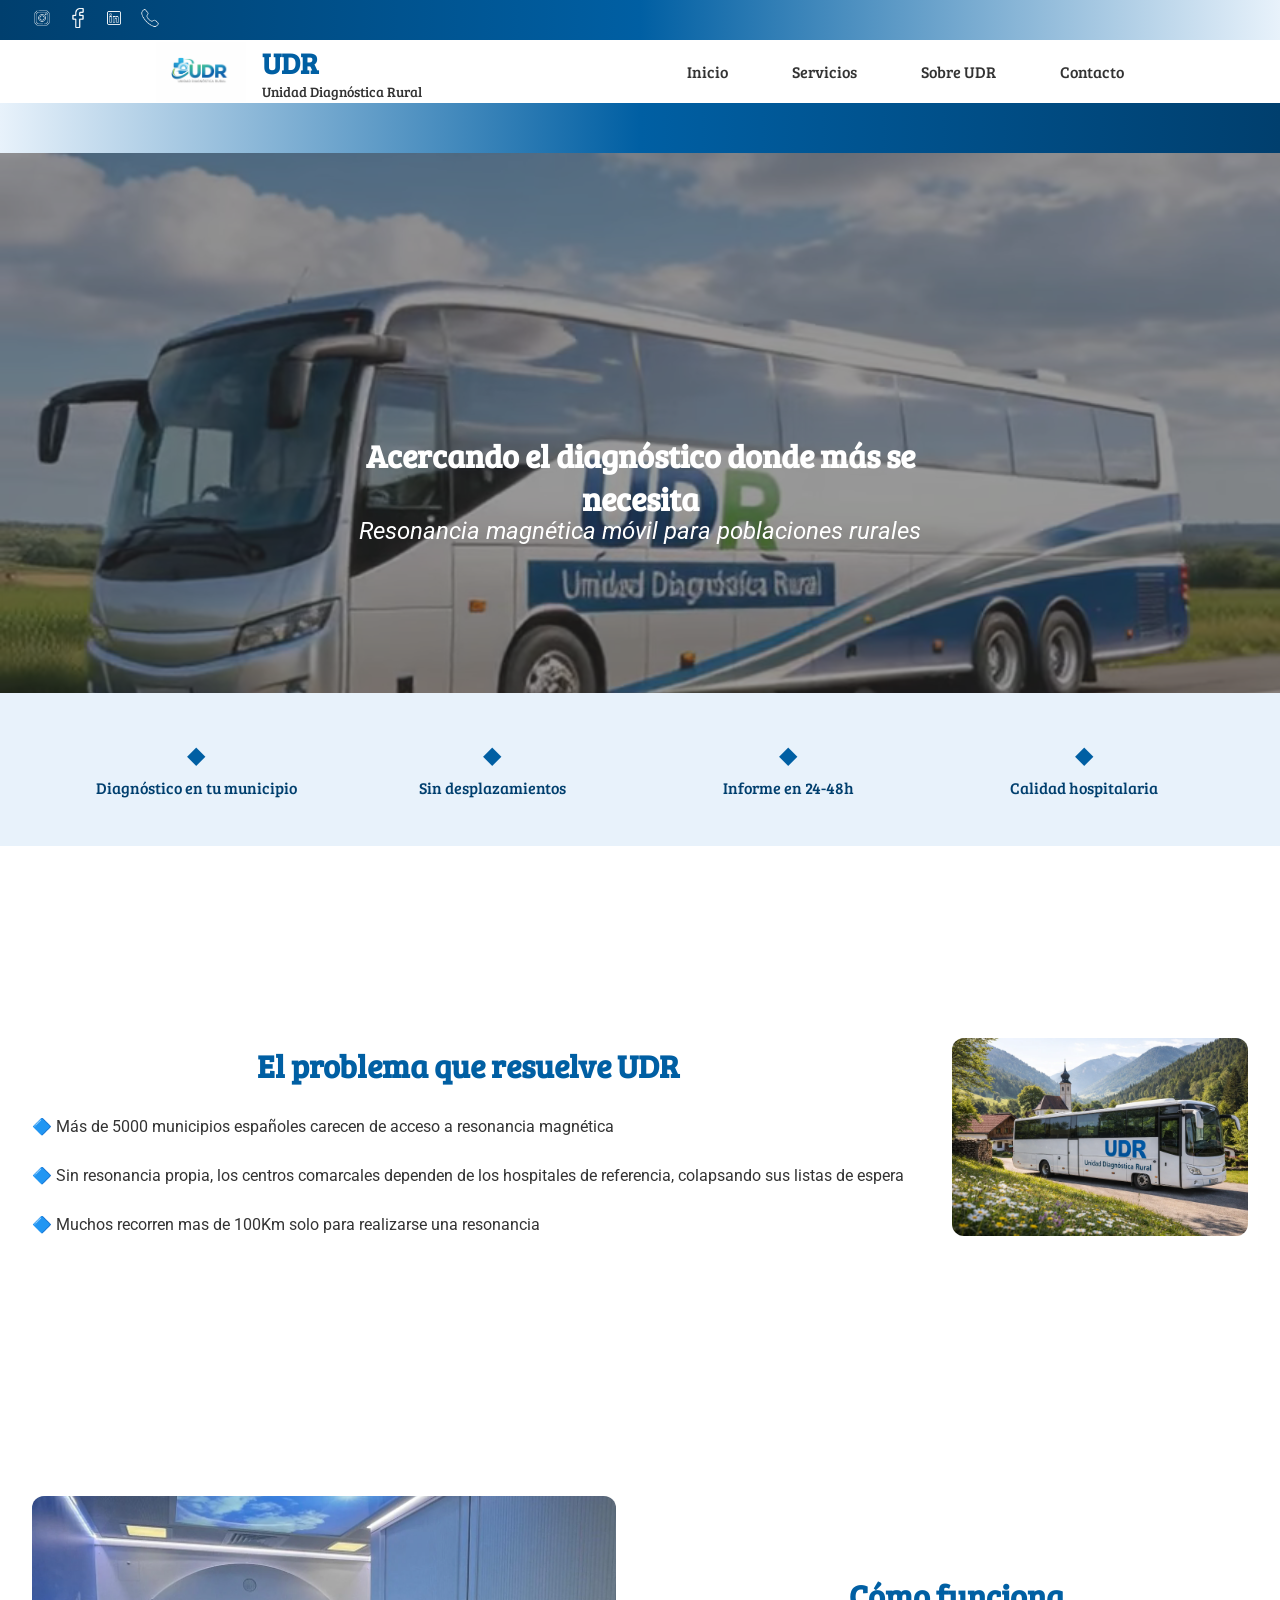
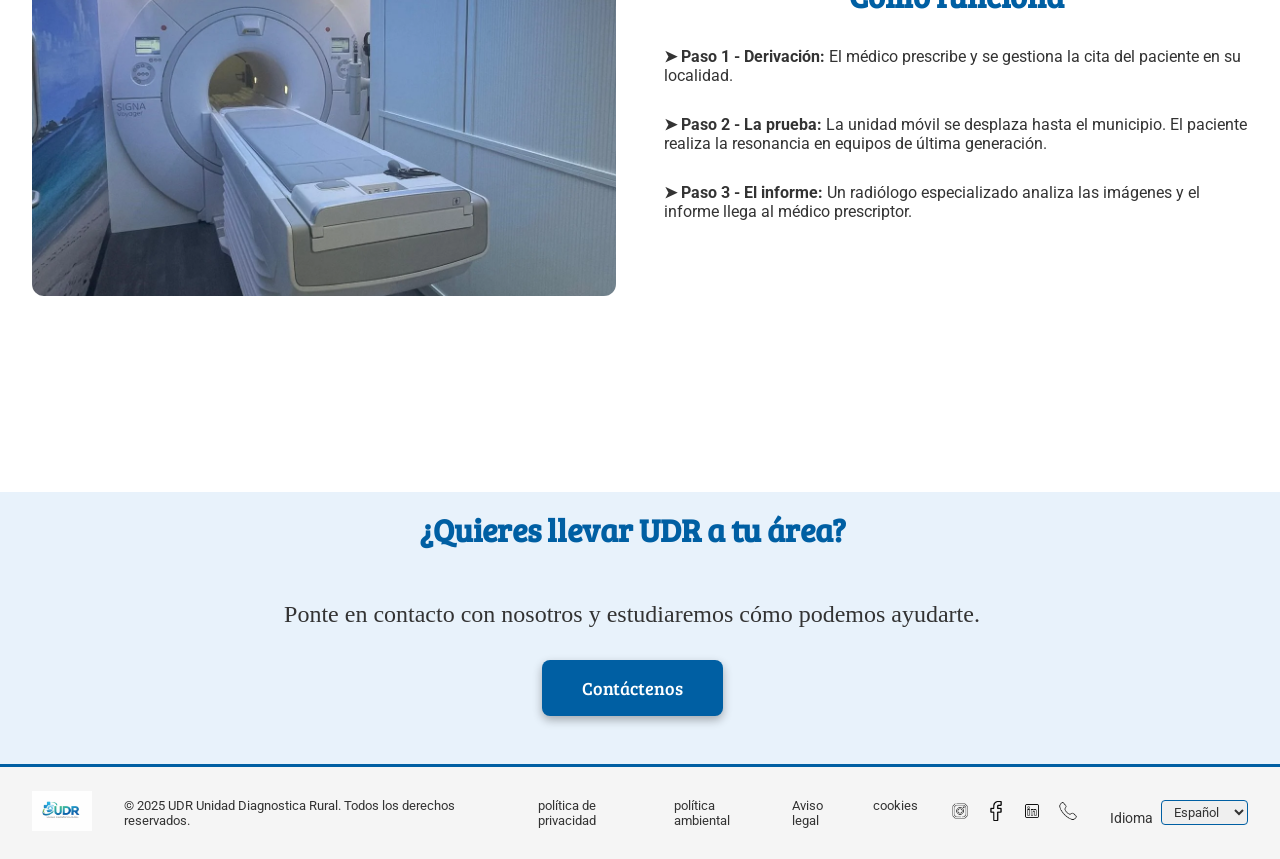
==== Lenguaje de marcas/index.html @ 06e1ffec "Reorganizada la web dentro de la carpeta lenguajes_marcas Muevo los archivos HTML, CSS y las carpeta" ====
<!DOCTYPE html>
<html lang="es">

<head>
    <meta charset="UTF-8">
    <meta name="viewport" content="width=device-width, initial-scale=1.0">
    <title>UDR - Unidad Diagnóstica Rural</title>
    <meta name="description"
        content="Unidad diagnóstica rural: Servicio móvil de resonancias magnéticas para núcleos rurales, ofreciendo diagnósticos rápidos y seguros cerca de casa.">
    <link rel="icon" href="Imágenes/Logo.webp" type="image/webp">
    <link rel="stylesheet" href="style.css">
    <link href="https://fonts.googleapis.com/css2?family=Bree+Serif&family=Poppins&display=swap" rel="stylesheet">
    <link href="https://fonts.googleapis.com/css2?family=Bree+Serif&family=Poppins&family=Roboto&display=swap"
        rel="stylesheet">
</head>

<body>
    <header>
        <div class="header-top">
            <a href="#"><img src="Imágenes/instagram.webp" alt="Instagram"></a>
            <a href="#"> <img src="Imágenes/facebook.webp" alt="facebook"></a>
            <a href="#"><img src="Imágenes/social.webp" alt="Linkedln"></a>
            <a href="Contacto.html"> <img src="Imágenes/telephone.webp" alt="Contacto"></a>

        </div>
        <div class="header-medio">
            <div class="header-logo">
                <img src="Imágenes/Logo.webp" alt="UDR Logo">
                <div class="brand-text">
                    <h1>UDR</h1>
                    <span>Unidad Diagnóstica Rural</span>
                </div>
            </div>


            <nav>
                <ul>
                    <li><a href="index.html">Inicio</a></li>
                    <li><a href="Servicios.html">Servicios</a></li>
                    <li><a href="SobreUDR.html">Sobre UDR</a></li>
                    <li><a href="Contacto.html">Contacto</a></li>
                </ul>
            </nav>
        </div>
    </header>
    <main>
    <section class="hero">
        <video autoplay muted loop playsinline>
            <source src="Videos/Video-principal.webm" type="video/webm">
        </video>
        <div class="hero-descripcion">
            <h2>Acercando el diagnóstico donde más se necesita</h2>
            <p>Resonancia magnética móvil para poblaciones rurales</p>
        </div>
    </section>
    <section class="ventajas">
    <div class="ventaja">
        <p>Diagnóstico en tu municipio</p>
    </div>
    <div class="ventaja">
        <p>Sin desplazamientos</p>
    </div>
    <div class="ventaja">
        <p>Informe en 24-48h</p>
    </div>
    <div class="ventaja">
        <p>Calidad hospitalaria</p>
    </div>
</section>
    <section class="problema">
        <div class="secciones">
            <div class="secciones-texto">
                 <h3>El problema que resuelve UDR</h3>
            
            
            <div class="dato">
                <p>🔷 Más de 5000 municipios españoles carecen de acceso a resonancia magnética</p>
            </div>
            <div class="dato">
                <p>🔷 Sin resonancia propia, los centros comarcales dependen de los hospitales de referencia, colapsando
                    sus listas de espera</p>
            </div>
            <div class="dato">
                <p>🔷 Muchos recorren mas de 100Km solo para realizarse una resonancia</p>
            </div>
            </div>
            <div class="secciones-imagen">
                <img src="Imágenes/Bus-rural.webp" alt="Autobús de resonancia magnética en entorno rural">
            </div>
            
        </div>
    </section>
    <section class="funcionamiento">

        <div class="funciones">
            <div class="funciones-imagen">
                <img src="Imágenes/RM-bus.webp" alt="Máquina de Resonancia magnética">
            </div>
            <div class="funciones-texto">
                <h3>Cómo funciona</h3>

            <div class="funcion">

                <p><strong>➤ Paso 1 - Derivación:</strong> El médico prescribe y se gestiona la cita del paciente en su
                    localidad.</p>
            </div>
            <div class="funcion">
                <p><strong> ➤ Paso 2 - La prueba:</strong> La unidad móvil se desplaza hasta el municipio. El paciente
                    realiza la resonancia en equipos de última generación.</p>
            </div>
            <div class="funcion">
                <p><strong>➤ Paso 3 - El informe:</strong> Un radiólogo especializado analiza las imágenes y el informe
                    llega al médico prescriptor.</p>
            </div>
            </div>
        </div>
    </section>
    <section class="contacta">
        <h3>¿Quieres llevar UDR a tu área?</h3>
        <p>Ponte en contacto con nosotros y estudiaremos cómo podemos ayudarte.</p>
        <a href="contacto.html" class="boton">Contáctenos</a>

    </section>
</main>

<footer>
    <nav class="footer-nav">
        <div class="footer-logo">
            <img src="Imágenes/Logo.webp" alt="Logo">
        </div>
        <p class="copyright">© 2025 UDR Unidad Diagnostica Rural. Todos los derechos reservados.</p>
        <ul class="politicas">
            <li>política de privacidad</li>
            <li>política ambiental</li>
            <li>Aviso legal</li>
            <li>cookies</li>
        </ul>
        <div class="footer-contacto">
            <ul>
                <li> <a href="#" onclick="return false"><img src="Imágenes/instagram.webp" alt="Instagram"></a></li>
                <li> <a href="#" onclick="return false"> <img src="Imágenes/facebook.webp" alt="facebook"></a></li>
                <li> <a href="#" onclick="return false"><img src="Imágenes/social.webp" alt="Linkedln"></a></li>
                <li> <a href="Contacto.html"> <img src="Imágenes/telephone.webp" alt="Contacto"></a></li>
            </ul>
        </div>
        <div class="seleccion-idioma">
            <label for="idioma">Idioma</label>
            <select name="idioma" id="idioma">
                <option value="es">Español</option>
                <option value="en">Inglés</option>
                <option value="fr">Français</option>
            </select>
        </div>
    </nav>
</footer>
</body>

</html>
---- Lenguaje de marcas/style.css ----
* {
    margin: 0;
    padding: 0;
    box-sizing: border-box;
}

html,
body {
    overflow-x: hidden;
}

:root {
    --background-color: white;
    --background-color2: #e8f2fb;
    --blanco: #ffffff;
    --azul-principal: #005fa3;
    --azul-oscuro: #003f6e;
    --azul-claro: #e8f2fb;
    --gris-texto: #333333;
    --gris-claro: #f5f5f5;
    --font-family: Bree Serif;
    --font-family1: Roboto;
}

/* Header */
/*Inicio*/
header {
    position: sticky;
    top: 0;
    z-index: 100;
}

header::after {
    content: '';
    display: block;
    height: 50px;
    background: linear-gradient(to right, var(--azul-claro), var(--azul-principal), var(--azul-oscuro));

}

.header-top {
    background: linear-gradient(to right, var(--azul-oscuro), var(--azul-principal), var(--azul-claro));
    display: flex;
    gap: 1rem;
    padding: 0.5rem 2rem;
    align-items: center;
}

.header-top img {
    width: 20px;
    height: 20px;
    filter: brightness(0) invert(1);
}

.header-medio {
    background-color: var(--blanco);
    display: flex;
    align-items: center;
    justify-content: space-around;
    padding: 0.1rem 1.5rem;
}

.header-logo {
    display: flex;
    align-items: center;
    gap: 1rem;
}

.header-logo img {
    height: 60px;
    width: auto;
}

.brand-text h1 {
    margin: 0;
    font-size: 1.8rem;
    color: var(--azul-principal);
    font-family: var(--font-family);
}

.brand-text span {
    font-size: 0.85rem;
    color: var(--gris-texto);
    font-family: var(--font-family);
}

/*end header*/

/* Nav*/
nav ul {
    list-style: none;
    display: flex;
    gap: 4rem;
    margin: 0;
    padding: 0;
}

nav ul li a {
    text-decoration: none;
    color: var(--gris-texto);
    font-size: 1rem;
    font-family: Bree Serif;
}

nav ul li a:hover {
    color: var(--azul-principal);

}

/*end nav */
/*Hero*/
.hero {
    width: 100%;
    height: 60vh;
    position: relative;
    overflow: hidden;
}

.hero video {
    position: absolute;
    top: 50%;
    left: 50%;
    transform: translate(-50%, -50%);
    min-height: 100%;
    min-width: 100%;
    object-fit: cover;
    z-index: 0;
}

.hero::after {
    content: '';
    position: absolute;
    inset: 0;
    background: rgba(50, 50, 50, 0.5);
    z-index: 1;
}

.hero-descripcion h2 {
    position: absolute;
    top: 60%;
    left: 50%;
    transform: translate(-50%, -50%);
    text-align: center;
    color: var(--blanco);
    z-index: 2;
    font-size: 2rem;
    font-family: var(--font-family);

}

.hero-descripcion p {
    position: absolute;
    top: 70%;
    left: 50%;
    transform: translate(-50%, -50%);
    text-align: center;
    color: var(--blanco);
    z-index: 2;
    font-size: 1.5rem;
    font-family: var(--font-family1);
    font-style: italic;

}

/* Ventajas */
.ventajas {
    display: flex;
    justify-content: space-around;
    align-items: center;
    background-color: var(--azul-claro);
    padding: 2rem 4rem;
    gap: 2rem;
}

.ventaja {
    text-align: center;
    flex: 1;
    position: relative;
    padding: 1rem;
}

.ventaja::before {
    content: '◆';
    display: block;
    color: var(--azul-principal);
    font-size: 1.5rem;
    margin-bottom: 0.5rem;
}

.ventaja p {
    font-family: var(--font-family);
    color: var(--azul-oscuro);
    font-size: 1rem;
}

/*primera sección*/
.problema {
    margin-top: 10%;

}

.secciones h3 {
    text-align: center;
    font-family: var(--font-family);
    color: var(--azul-principal);
    font-size: 2rem;
}

.dato {
    font-family: var(--font-family1);
    color: var(--gris-texto);
    margin-top: 30px;

}

.secciones {

    display: flex;
    align-items: center;
    gap: 3rem;
    padding: 4rem 2rem;

}

.secciones-imagen img {
    width: 100%;
    border-radius: 12px;
    max-height: 400px;
    object-fit: cover;
}

.secciones-imagen {
    flex: 1;
}

.seccion-texto {
    flex: 1;
}

/*Segunda sección*/

.funcionamiento {
    margin-top: 10%;


}

.funcionamiento h3 {
    text-align: center;
    font-family: var(--font-family);
    color: var(--azul-principal);
    font-size: 2rem;
}

.funciones {

    display: flex;
    align-items: center;
    gap: 3rem;
    padding: 4rem 2rem;

}

.funciones-texto {
    flex: 1;
}

.funciones-imagen img {
    width: 100%;
    border-radius: 12px;
    max-height: 400px;
    object-fit: cover;
}

.funciones-imagen {
    flex: 1;
}

.funcion {
    font-family: var(--font-family1);
    color: var(--gris-texto);
    margin-top: 30px;
}

/* Tercera sección */
.contacta {
    margin-top: 10%;
    text-align: center;
    background-color: var(--azul-claro);
    padding: 1rem 2rem 3rem 1rem;
}

.contacta h3 {
    margin-bottom: 1rem;
    color: var(--azul-principal);
    font-family: var(--font-family);
    font-size: 2rem;
}

.contacta p {

    margin-top: 50px;
    color: var(--gris-texto);
    font-size: 1.5rem;
    margin-bottom: 2rem;
}

.boton {
    display: inline-block;
    background-color: var(--azul-principal);
    color: var(--blanco);
    padding: 1rem 2.5rem;
    border-radius: 8px;
    text-decoration: none;
    font-family: var(--font-family);
    font-size: 1.1rem;
    box-shadow: 0px 4px 10px rgba(0, 0, 0, 0.3);
    transition: box-shadow 0.3s, background-color 0.3s;
}

.boton:hover {
    background-color: var(--azul-oscuro);
    box-shadow: 0px 6px 20px rgba(0, 0, 0, 0.5);
}

/* Footer */
footer {
    background-color: var(--gris-claro);
    padding: 1.5rem 2rem;
    border-top: 3px solid var(--azul-principal);
}

.footer-nav {
    display: flex;
    align-items: center;
    justify-content: space-between;
    gap: 2rem;
}

.footer-logo img {
    height: 40px;
    width: auto;
}

.copyright {
    font-family: var(--font-family1);
    color: var(--gris-texto);
    font-size: 0.8rem;
}

.politicas {
    list-style: none;
    display: flex;
    gap: 1.5rem;
    padding: 0;
    margin: 0;
}

.politicas li {
    font-family: var(--font-family1);
    color: var(--gris-texto);
    font-size: 0.8rem;
    cursor: pointer;
}

.politicas li:hover {
    color: var(--azul-principal);
}

.footer-contacto ul {
    list-style: none;
    display: flex;
    gap: 1rem;
    padding: 0;
    margin: 0;
}

.footer-contacto img {
    width: 20px;
    height: 20px;
}

.seleccion-idioma {
    display: flex;
    align-items: center;
    gap: 0.5rem;
    font-family: var(--font-family1);
    font-size: 0.85rem;
    color: var(--gris-texto);
}

.seleccion-idioma select {
    border: 1px solid var(--azul-principal);
    border-radius: 4px;
    padding: 0.2rem 0.5rem;
    font-family: var(--font-family1);
    color: var(--gris-texto);
}

/* Fin footer*/
/*Servicios tipos*/
.exploraciones {
    margin-top: 5%;
    padding: 2rem 4rem;
}

.tipos-general {
    text-align: center;
    margin-bottom: 2rem;
}

.tipos-general h2 {
    font-family: var(--font-family);
    font-size: 2rem;
    color: var(--azul-principal);
}

.tipos-general p {
    font-family: var(--font-family1);
    color: var(--gris-texto);
    margin-top: 20px;
    max-width: 700px;
    margin-left: auto;
    margin-right: auto;
}

.tipos-todos {
    display: grid;
    grid-template-columns: repeat(2, 1fr);
    gap: 2rem;
}

.tipos {
    background-color: var(--azul-claro);
    border-radius: 12px;
    padding: 2rem;
    border-left: 4px solid var(--azul-principal);
}

.tipos h3 {
    margin-bottom: 1rem;
    font-family: var(--font-family);
    color: var(--gris-texto);
    font-size: 1.3rem;
}

.tipos ul {

    list-style: disc;
    padding-left: 1.5rem;
}

.tipos li {
    margin-top: 8px;
    font-family: var(--font-family1);
    color: var(--gris-texto);
    line-height: 1.5;
}

/* servicios proceso*/
.proceso-asistencial {
    margin-top: 5%;
    padding: 2rem 4rem;
    position: relative;
}

.proceso-explicacion {
    text-align: center;
    margin-bottom: 2rem;
}

.proceso-explicacion h2 {
    font-family: var(--font-family);
    font-size: 2rem;
    color: var(--azul-principal);
}

.proceso-explicacion p {
    font-family: var(--font-family1);
    color: var(--gris-texto);
    margin-top: 20px;
    max-width: 700px;
    margin-left: auto;
    margin-right: auto;
}

.proceso-asistencial::before {
    content: '';
    position: absolute;
    left: 5rem;
    top: 180px;
    bottom: 2rem;
    width: 3px;
    background-color: var(--azul-principal);
}

.pasos {
    position: relative;
    padding: 1.5rem 0 1.5rem 3rem;
}

.pasos::before {
    content: '';
    position: absolute;
    left: -7px;
    top: 1.8rem;
    width: 14px;
    height: 14px;
    border-radius: 50%;
    background-color: var(--azul-principal);
    border: 3px solid var(--blanco);
}

.pasos h3 {
    font-family: var(--font-family);
    color: var(--azul-principal);
    font-size: 1.1rem;
    margin-bottom: 0.5rem;
}

.pasos p {
    font-family: var(--font-family1);
    color: var(--gris-texto);
    line-height: 1.6;
}

/* servicios tecnologia*/
.tecnologia {
    margin-top: 5%;
    padding: 2rem 4rem;
}

.tecnologia h2 {
    font-family: var(--font-family);
    font-size: 2rem;
    color: var(--azul-principal);
    text-align: center;
    margin-bottom: 2rem;
}

.tecnologia-contenido {
    display: flex;
    gap: 3rem;
    align-items: stretch;
}

.equipo {
    flex: 1;
    background-color: var(--azul-claro);
    border-radius: 12px;
    border-left: 4px solid var(--azul-principal);
    padding: 2rem;
}

.equipo h3 {
    font-family: var(--font-family);
    color: var(--azul-principal);
    font-size: 1.3rem;
    margin-bottom: 1rem;
}

.equipo p {
    font-family: var(--font-family1);
    color: var(--gris-texto);
    line-height: 1.6;
    margin-bottom: 1rem;
}

.equipo ul {
    list-style: disc;
    padding-left: 1.5rem;
}

.equipo li {
    font-family: var(--font-family1);
    color: var(--gris-texto);
    margin-top: 8px;
    line-height: 1.6;
}

.unidad-movil {
    flex: 1;
    background-color: var(--azul-claro);
    border-radius: 12px;
    border-left: 4px solid var(--azul-principal);
    padding: 2rem;
}

.unidad-movil h3 {
    font-family: var(--font-family);
    color: var(--azul-principal);
    font-size: 1.3rem;
    margin-bottom: 1rem;
}

.unidad-movil p {
    font-family: var(--font-family1);
    color: var(--gris-texto);
    line-height: 1.6;
    margin-bottom: 1rem;
}

.unidad-movil ul {
    list-style: disc;
    padding-left: 1.5rem;
}

.unidad-movil li {
    font-family: var(--font-family1);
    color: var(--gris-texto);
    margin-top: 8px;
    line-height: 1.6;
}

/* Sobre UDR*/
/* Nuestra historia*/
.historia {
    margin-top: 5%;
    max-width: 900px;
    margin-left: auto;
    margin-right: auto;
    background-color: var(--azul-claro);
    border-radius: 10px;
    padding: 2rem 3rem;
    box-shadow: 0px 4px 12px rgba(21, 52, 70, 0.2);
}

.historia:hover {
    box-shadow: 0px 6px 20px rgba(0, 95, 163, 0.2);
}

.historia h2 {
    font-family: var(--font-family);
    font-size: 2rem;
    color: var(--azul-principal);
    text-align: center;
    margin-bottom: 2rem;
}

.historia p {
    font-family: var(--font-family1);
    color: var(--gris-texto);
    line-height: 1.8;
    margin-bottom: 1rem;
    max-width: 800px;
    margin-left: auto;
    margin-right: auto;
}

.final-udr {
    text-align: center;
    font-size: 1.0rem;
    color: var(--azul-principal);
    margin-top: 1rem;
}

/*Problemas resolver*/
.resolver {
    margin-top: 5%;
    padding: 2rem 4rem;
}

.resolver h2 {
    font-family: var(--font-family);
    font-size: 2rem;
    color: var(--azul-principal);
    margin-bottom: 2rem;
    text-align: center;
}

.resolver-contenido {
    display: flex;
    align-items: flex-start;
    gap: 3rem;
}

.resolver-texto {
    flex: 1;
    font-family: var(--font-family1);
    color: var(--gris-texto);
    line-height: 1.8;

}

.resolver-texto p {
    margin-bottom: 1rem;
}

.img-resolver {
    flex: 1;
}

.img-resolver img {
    width: 100%;
    border-radius: 12px;
    max-height: 400px;
    object-fit: cover;
}

.valores {
    margin-top: 5%;
    padding: 2rem 4rem;
}

.valores h2 {
    font-family: var(--font-family);
    font-size: 2rem;
    color: var(--azul-principal);
    margin-bottom: 2rem;
    text-align: center;
}

.valores p {
    text-align: center;
    font-family: var(--font-family1);
    color: var(--gris-texto);
    line-height: 1.8;
}

.misiones {
    display: grid;
    grid-template-columns: repeat(4, 1fr);
    margin-top: 50px;

    color: var(--blanco);
    gap: 2rem;
}

.valor {
    padding: 1.5rem;
    border-radius: 8px;
    background-color: var(--azul-oscuro);
}

.valor h3 {
    font-family: var(--font-family);
    color: var(--blanco);
    font-size: 1.2rem;
    margin-bottom: 0.8rem;
    text-align: center;
}

.valor p {
    text-align: center;
    font-family: var(--font-family1);
    color: rgba(255, 255, 255, 0.8);
    line-height: 1.6;
    margin-bottom: 2rem;
}

/* Contacto*/
/* Formulario*/
.contacto {
    margin-top: 5%;
}

.contacto h2 {
    font-family: var(--font-family);
    font-size: 2rem;
    color: var(--azul-principal);
    margin-bottom: 2rem;
    text-align: center;
}

.contacto p {
    text-align: center;
    font-family: var(--font-family1);
    color: var(--gris-texto);
    line-height: 1.8;
    margin-bottom: 5rem;
}

form {
    max-width: 600px;
    margin: 0 auto;
    margin-bottom: 5%;
}

fieldset {
    border: 2px solid var(--azul-principal);
    border-radius: 8px;
    padding: 2rem;
    background-color: var(--azul-claro);
}

legend {
    font-family: var(--font-family);
    color: var(--azul-principal);
    font-size: 1.1rem;
    padding: 0 0.5rem;
}

label {
    display: block;
    font-family: var(--font-family1);
    color: var(--gris-texto);
    margin-bottom: 0.3rem;
    margin-top: 1rem;
}

input,
textarea {
    display: block;
    width: 100%;
    padding: 0.7rem 1rem;
    border: 1px solid var(--azul-principal);
    border-radius: 6px;
    font-family: var(--font-family1);
    color: var(--gris-texto);

}

button {
    margin-top: 1.5rem;
    display: block;
    margin-left: auto;
    margin-right: auto;
    background-color: var(--azul-oscuro);
    color: var(--blanco);
    box-shadow: 0px 4px 12px rgba(21, 52, 70, 0.2);
    padding: 0.9rem 3rem;
    border-radius: 8px;
    border: none;
    font-family: var(--font-family);
    font-size: 1.1rem;
    cursor: pointer;
    transition: background-color 0.3s, box-shadow 0.3s;
}

button:hover {
    background-color: var(--azul-principal);
    box-shadow: 0px 6px 20px rgba(0, 95, 163, 0.3);

}

/*FINAL DE HTML CON CSS*/
/* Media queries*/
/* Tablet, portátiles pequeños*/
@media (max-width: 1200px) {
    .hero-descripcion h2 {
        font-size: 1.5rem;
        top: 55%;
    }

    .hero-descripcion p {
        font-size: 1.2rem;
        top: 70%;
    }

    .secciones-imagen,
    .funciones-imagen {
        flex: 0 0 40%;
        min-width: 40%;
    }

    .footer-nav {
        flex-direction: column;
        align-items: center;
        text-align: center;
        gap: 1.5rem;
    }

    .politicas {
        flex-wrap: wrap;
        justify-content: center;
    }
}

/*Móviles medianos*/
@media (max-width: 768px) {
    .header-medio {
        padding: 0.5rem 1rem;
    }

    nav ul {
        gap: 1.5rem;
    }

    .header-logo img {
        height: 40px;
    }

    .hero-descripcion h2 {
        font-size: 1.3rem;
        top: 50%;
    }

    .hero-descripcion p {
        font-size: 1rem;
        top: 65%;
    }

    .brand-text h1 {
        font-size: 1.3rem;
    }

    .brand-text span {
        font-size: 0.75rem;
    }

    .secciones,
    .funciones {
        flex-direction: column;
    }

    .secciones-imagen,
    .funciones-imagen {
        width: 100%;
    }

    .footer-nav {
        flex-direction: column;
        align-items: center;
        text-align: center;
        gap: 1rem;
    }

    .politicas {
        flex-wrap: wrap;
        justify-content: center;
    }

    .historia {
        padding: 1.5rem;
        margin-left: 1rem;
        margin-right: 1rem;
    }

    .valores {
        padding: 1rem;

    }

    .misiones {
        grid-template-columns: 1fr;
    }

}

/*Móviles pequeños*/
@media (max-width: 480px) {
    .header-medio {
        flex-direction: column;
        padding: 0.5rem;
        gap: 0.5rem;
    }

    nav ul {
        gap: 1rem;

    }

    .nav ul li a {
        font-size: 0.85rem;
    }

    .ventajas {
        flex-direction: column;
        padding: 1rem 2rem;
    }

    .ventaja {
        flex: none;
        padding: 1.2rem 0;
        border-bottom: 1px solid var(--azul-principal);
    }

    .ventaja:last-child {
        border-bottom: none;
    }

    .tipos-todos {
        grid-template-columns: 1fr;
    }

    .tecnologia-contenido {
        flex-direction: column;
    }

    .resolver-contenido {
        flex-direction: column;
    }

    .img-resolver {
        width: 100%;
    }

    .contacto {
        padding: 1.5rem;
        margin-left: 1rem;
        margin-right: 1rem;
    }

}
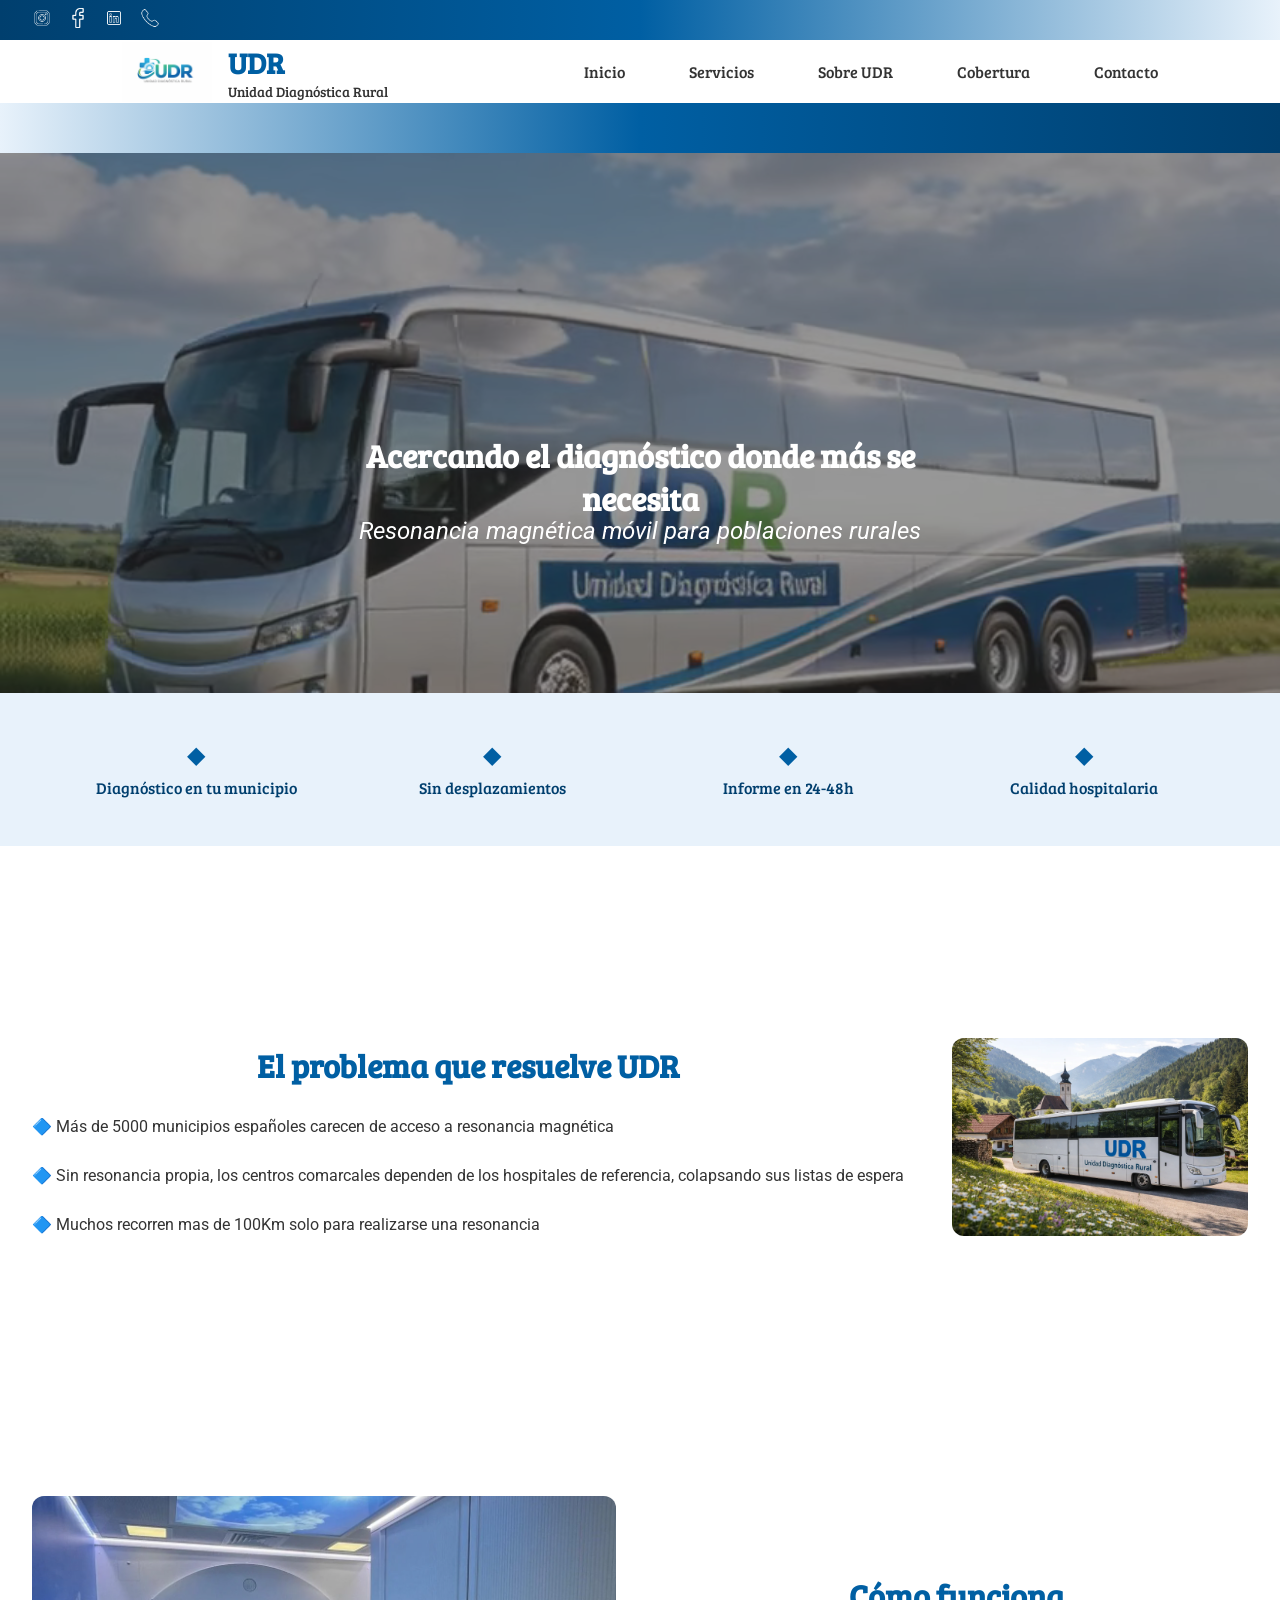
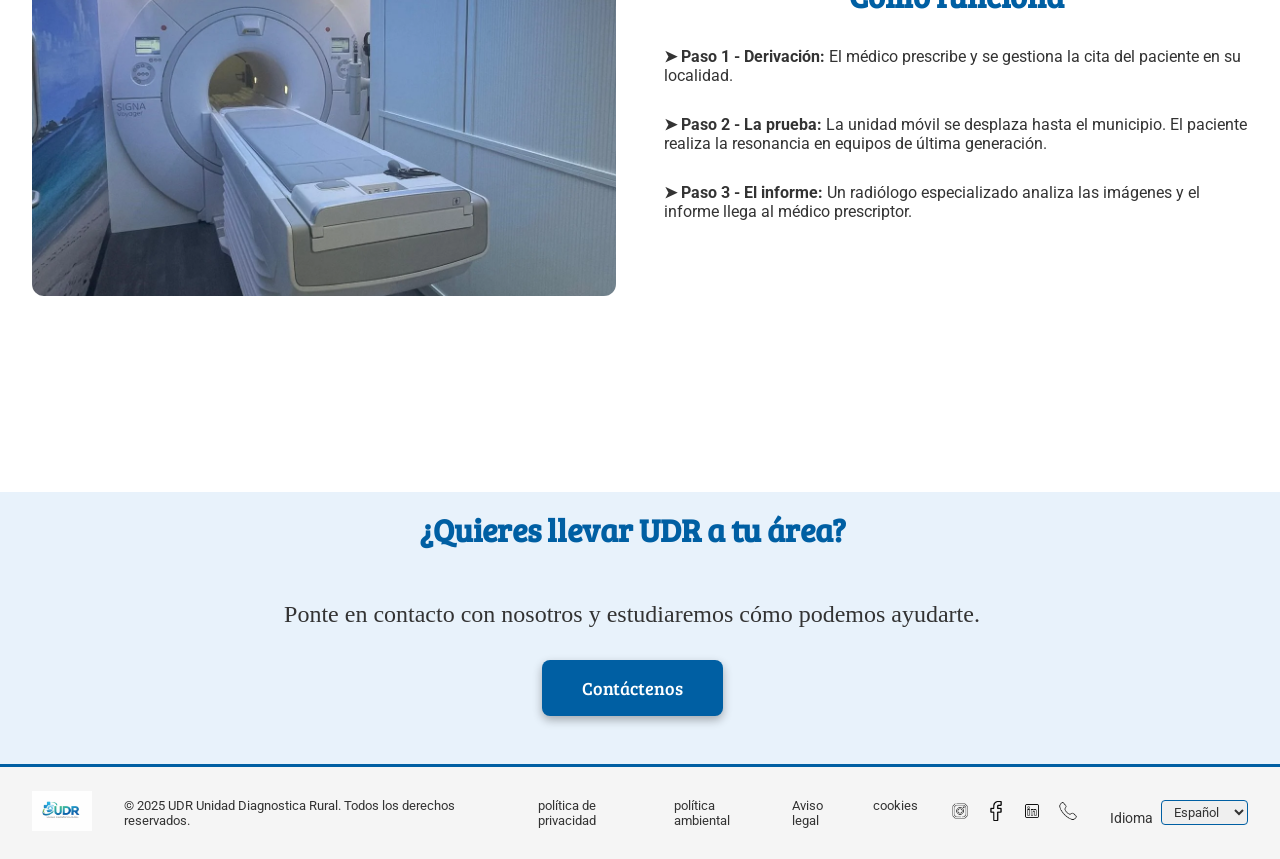
==== commit d325323d: "Añado página de Cobertura con comunidades, cifras y llamada a la acción Incluye tarjetas desplegable" ====
--- a/Lenguaje de marcas/index.html
+++ b/Lenguaje de marcas/index.html
@@ -38,7 +38,9 @@
                     <li><a href="index.html">Inicio</a></li>
                     <li><a href="Servicios.html">Servicios</a></li>
                     <li><a href="SobreUDR.html">Sobre UDR</a></li>
+                    <li><a href="Cobertura.html">Cobertura</a></li>
                     <li><a href="Contacto.html">Contacto</a></li>
+                    
                 </ul>
             </nav>
         </div>
--- a/Lenguaje de marcas/style.css
+++ b/Lenguaje de marcas/style.css
@@ -7,6 +7,9 @@
 html,
 body {
     overflow-x: hidden;
+    min-height: 100vh;
+    display: flex;
+    flex-direction: column
 }
 
 :root {
@@ -21,6 +24,9 @@
     --font-family: Bree Serif;
     --font-family1: Roboto;
 }
+main {
+    flex: 1;
+}
 
 /* Header */
 /*Inicio*/
@@ -747,7 +753,122 @@
     line-height: 1.6;
     margin-bottom: 2rem;
 }
-
+/*Cobertura*/
+.lugares {
+    margin-top: 5%;
+    padding: 2rem 4rem;
+}
+
+.lugares h2 {
+    font-family: var(--font-family);
+    font-size: 2rem;
+    color: var(--azul-principal);
+    text-align: center;
+    margin-bottom: 1rem;
+}
+
+.lugares p {
+    font-family: var(--font-family1);
+    color: var(--gris-texto);
+    text-align: center;
+    margin-bottom: 1rem;
+}
+
+.cobertura-tarjetas {
+    display: grid;
+    grid-template-columns: repeat(3, 1fr);
+    gap: 2rem;
+    margin-top: 3rem;
+    align-items: start;
+}
+
+details {
+   background-color: var(--azul-oscuro);
+    border-radius: 12px;
+    padding: 1.5rem;
+}
+
+summary {
+    display: flex;
+    flex-direction: column;
+    align-items: center;
+    gap: 0.8rem;
+    font-family: var(--font-family);
+    color: var(--azul-principal);
+    font-size: 1.1rem;
+    cursor: pointer;
+    list-style: none;
+    text-align: center;
+    color: var(--blanco);
+}
+
+summary img {
+     height: 50px;
+    width: auto;
+    border-radius: 3px;
+}
+
+details ul {
+    list-style: disc;
+    padding-left: 1.5rem;
+    margin-top: 1rem;
+}
+
+details li {
+    font-family: var(--font-family1);
+    color: var(--blanco);
+    margin-top: 6px;
+    line-height: 1.5;
+}
+.cifras-cobertura {
+    display: flex;
+    justify-content: space-around;
+    margin-top: 3rem;
+    padding: 2rem;
+    background-color: var(--azul-claro);
+    border-radius: 12px;
+}
+
+.cifra {
+    text-align: center;
+}
+
+.numero {
+    display: block;
+    font-family: var(--font-family);
+    font-size: 3rem;
+    color: var(--azul-principal);
+    font-weight: bold;
+}
+
+.cifra p {
+    font-family: var(--font-family1);
+    color: var(--gris-texto);
+    margin-top: 0.5rem;
+}
+
+.contacta-cobertura {
+    margin-top: 3rem;
+    text-align: center;
+    background-color: var(--azul-oscuro);
+    padding: 2rem;
+    border-radius: 12px;
+}
+
+.contacta-cobertura h3 {
+    font-family: var(--font-family);
+    color: var(--blanco);
+    font-size: 1.8rem;
+    margin-bottom: 1rem;
+}
+
+.contacta-cobertura p {
+    font-family: var(--font-family1);
+    color: rgba(255, 255, 255, 0.8);
+    font-size: 1.1rem;
+    margin-bottom: 1.5rem;
+}
+/*Cobertura*/
 /* Contacto*/
 /* Formulario*/
 .contacto {
